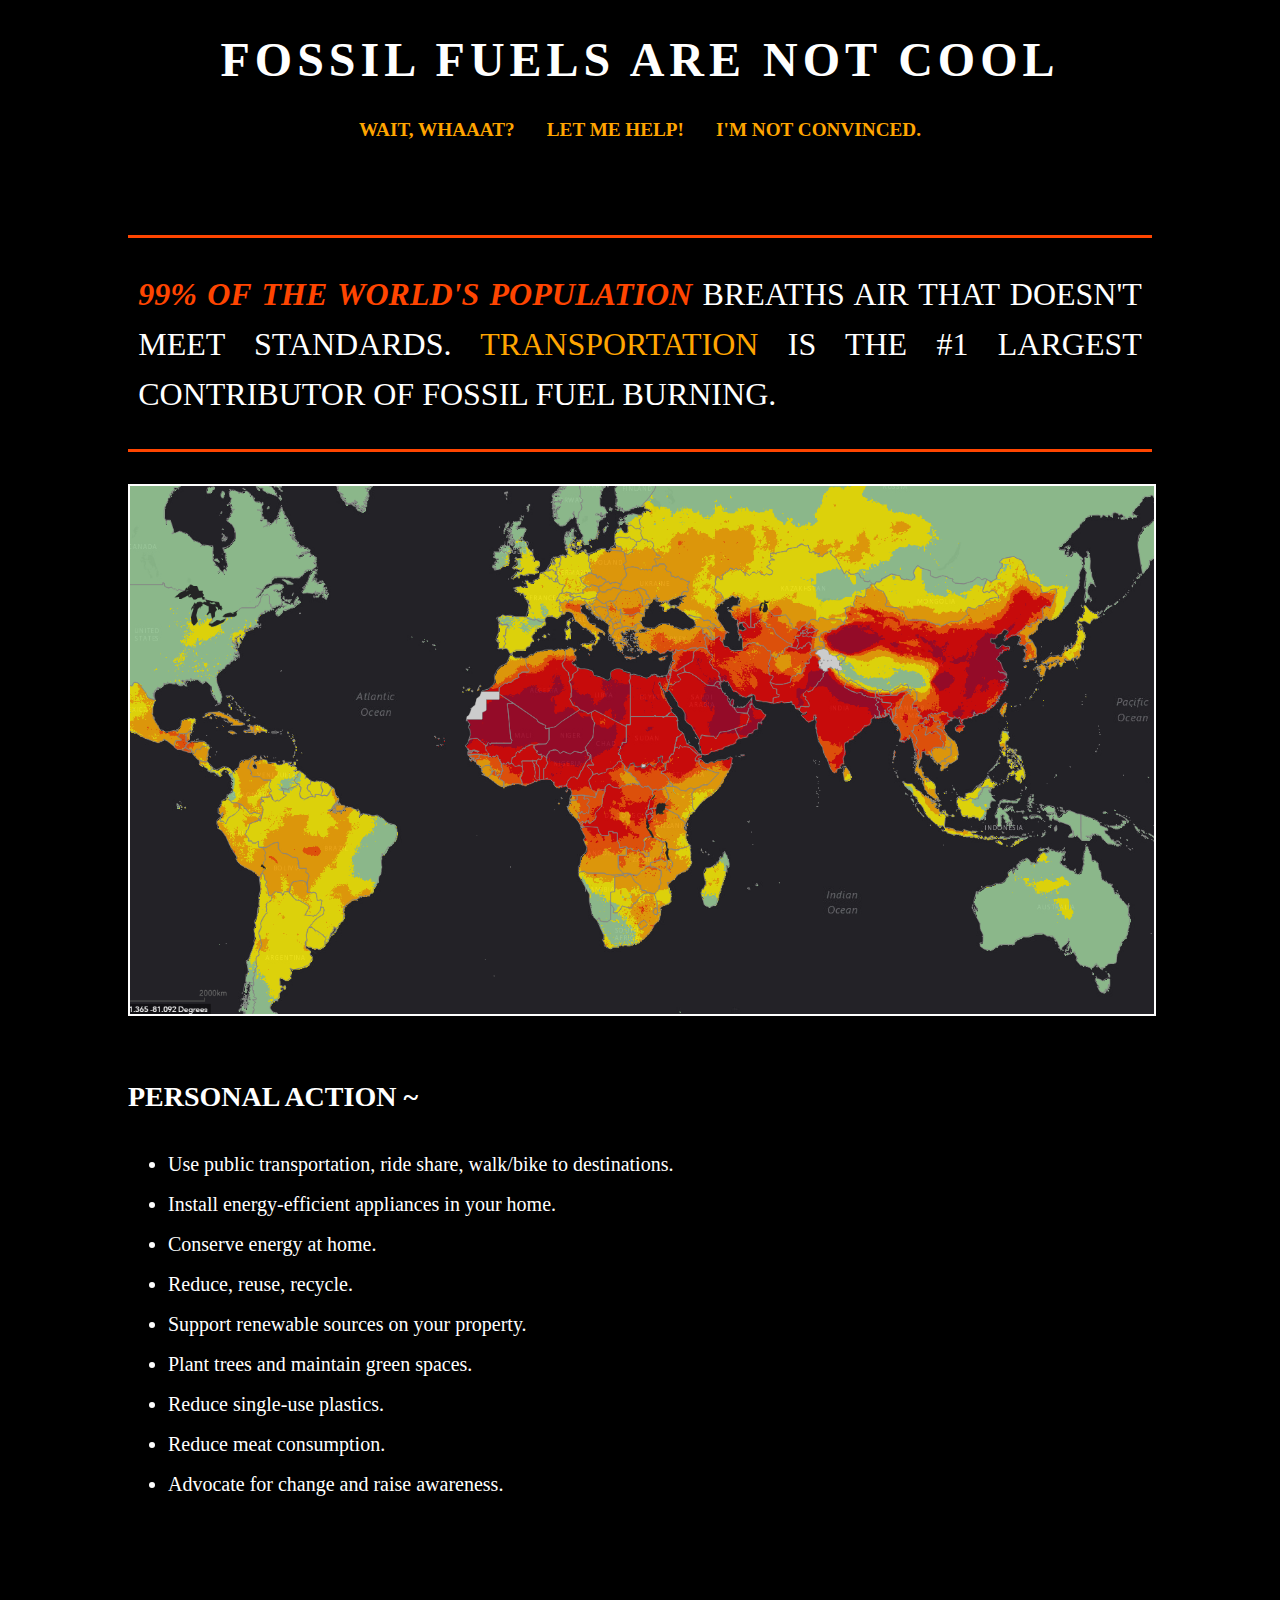
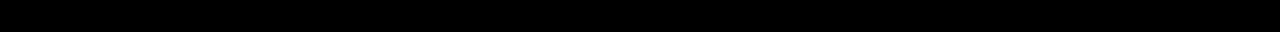
==== help.html @ 17f949c5 "added initial files" ====
<!DOCTYPE html>
<html>
<head>
	<meta charset="utf-8">
	<meta name="viewport" content="width=device-width, initial-scale=1">
	<title>Air Pollution Issue</title>
	<link rel="stylesheet" type="text/css" href="style.css">
</head>
<body>

	<!-- FIXED HEADER POSITION -->

	<div id="header">
		<h1>FOSSIL FUELS ARE NOT COOL</h1>
		<a id="navspace" href="index.html">WAIT, WHAAAT?</a>
		<a id="navspace" href="help.html">LET ME HELP!</a>
		<a id="navspace" href="sources.html">I'M NOT CONVINCED.</a>
	</div>

	<!-- fact -->

	<h3 id="fact1"><span id="spanfact4">99% OF THE WORLD'S POPULATION</span> BREATHS AIR THAT DOESN'T MEET STANDARDS. <span id="textoutline1">TRANSPORTATION</span> IS THE #1 LARGEST CONTRIBUTOR OF FOSSIL FUEL BURNING.</h3>


	<!-- what you can do -->

	<img src="pollution2.png">

	<h2>PERSONAL ACTION ~</h2>

		<ul>
			<li>Use public transportation, ride share, walk/bike to destinations.</li>
			<li>Install energy-efficient appliances in your home.</li>
			<li>Conserve energy at home.</li>
			<li>Reduce, reuse, recycle.</li>
			<li>Support renewable sources on your property.</li>
			<li>Plant trees and maintain green spaces.</li>
			<li>Reduce single-use plastics.</li>
			<li>Reduce meat consumption.</li>
			<li>Advocate for change and raise awareness.</li>
		</ul>



</body>
</html>
---- style.css ----
body {
	background-color: black;
	color: white;
	margin: 10%;
	margin-top: 235px;

}

/*title*/
h1{
	font-size: 300%;
	letter-spacing: 5px;
}

/*headers*/
h2{
	font-size: 175%;
	margin-top: 3%;
	margin-bottom: 3%;

}

/*subheader/facts*/
h3{
	font-weight: normal;

}

p{
	font-size: 125%;
	line-height: 40px;
	margin-bottom: 5%;
	display: block;
	text-align: justify;
	font-family: "Trebuchet MS";
}

ul{
	font-size: 125%;
	line-height: 40px;
	margin-bottom: 5%;
	display: block;
	text-align: justify;
	font-family: "Trebuchet MS";
}

/*links menu navigation*/
a {
	text-decoration: none;
	color: orange;
	font-weight: bold;
	font-size: 120%;
	font-family: "Trebuchet MS"
}

a:hover{
	color:white;
}

/*spacing for navigation buttons menu*/
#navspace{
	padding: 0.5%;
	margin: 0.6%;
}
img{
	border: 2px solid white;
	margin-bottom: 30px;
	width:100%;

}

#header {
	background-color: black;
	box-sizing: border-box;
	height: 20%;
	width: 100%;
	top: 0;
	left: 0;
	position: fixed;
	text-align: center;
	color: white;
	font-size: 100%;
}

/*front page fact*/
#fact1 {
	box-sizing: border-box;
	border-bottom: 3px solid orangered;
	border-top: 3px solid orangered;
	width: 100%;
	font-size: 200%;
	padding: 1%;
	padding-top: 3%;
	padding-bottom: 3%;
	line-height: 50px;
	text-align: justify;
}

/*"about the issue"*/
#info1 {


}

/*"future impact"*/
#info2 {
}

/*front page fact styling*/
#spanfact1 {
	font-family: "";
	font-weight: bolder;
	color: orangered;
	display: block;
	font-size: 140%;
	margin-bottom: 20px;
}
#spanfact2 {
	font-style: italic;
	font-weight: bold;
	color: orange;
	font-size: 100%;
	letter-spacing: 1px;
	text-align: right;
}

#spanfact3{
	display: inline;
}

#fact2{
	display: block;
	font-weight: bold;
	text-align: left;
	color: white;
}

#textoutline1{
	color: orange;
}

#textoutline2{
	color: orangered;
}

#spanfact4{
	font-style: italic;
	font-weight: bold;
	color: orangered;
}
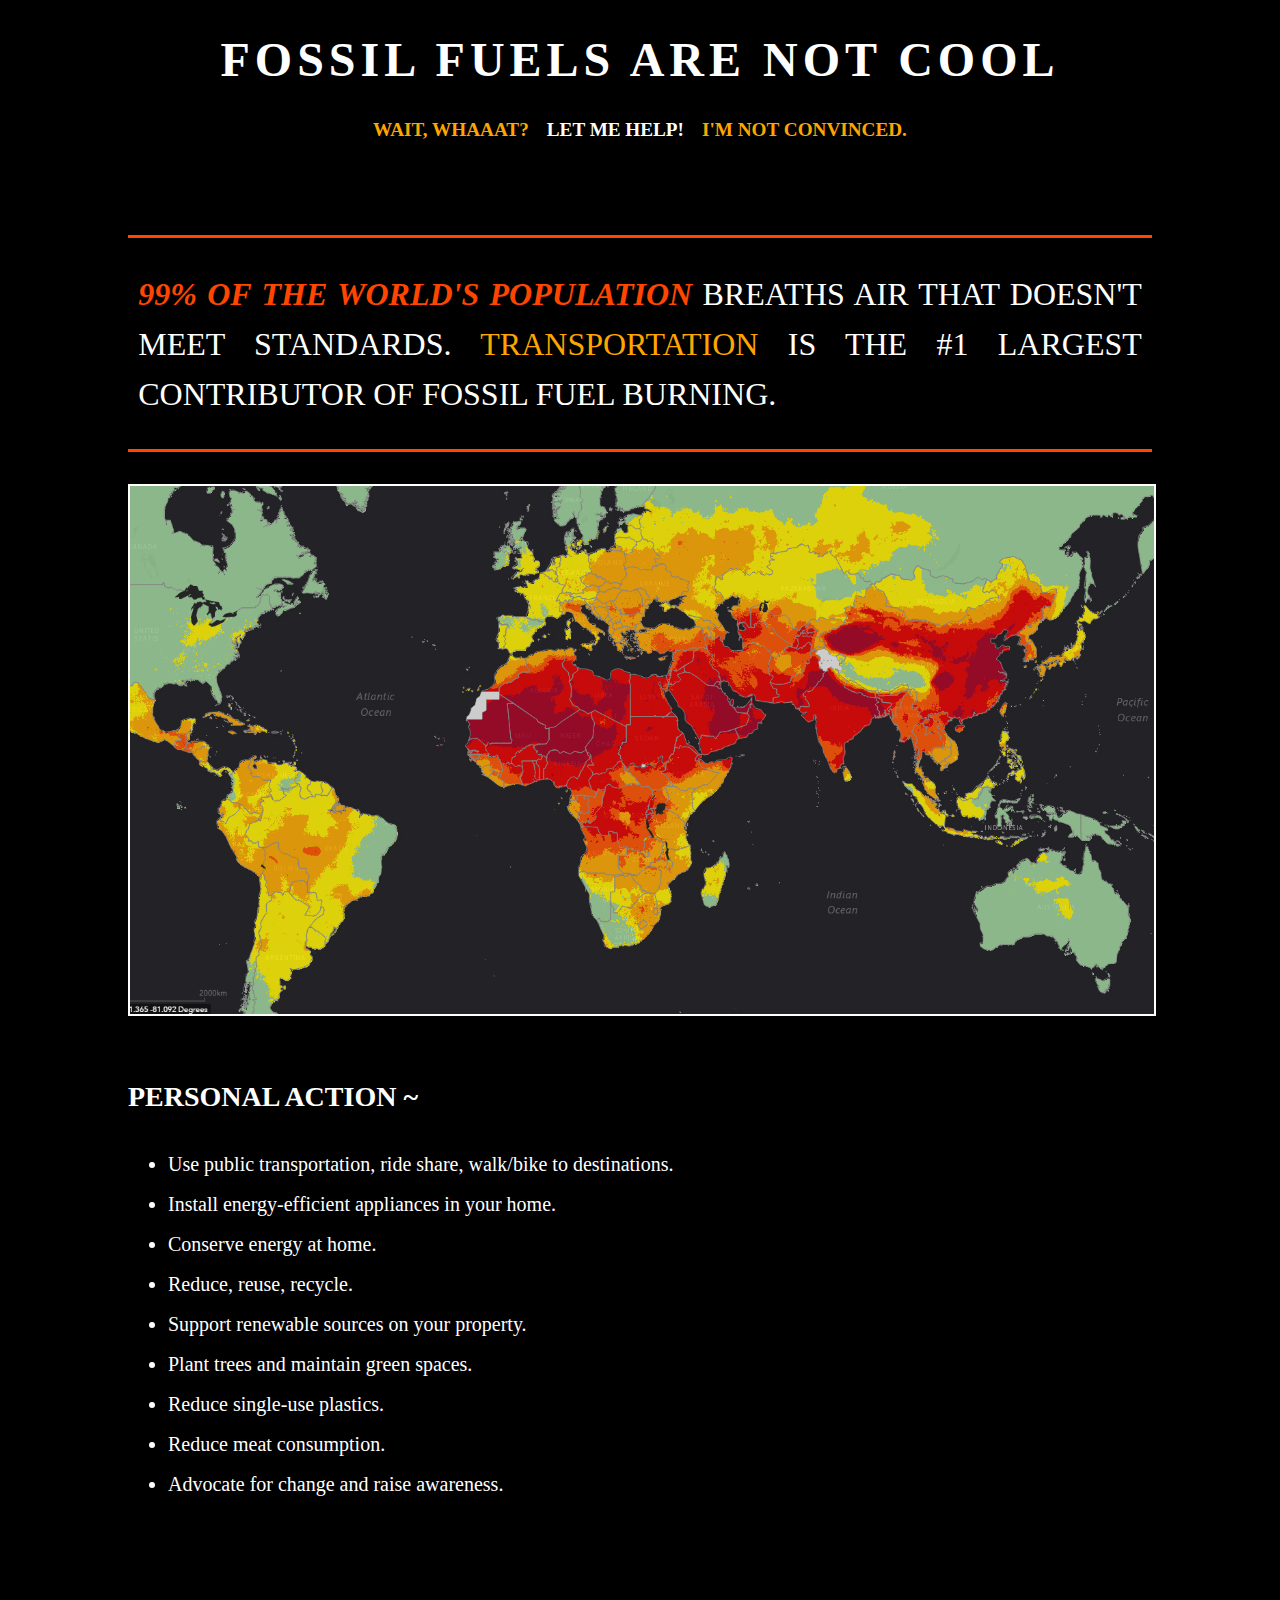
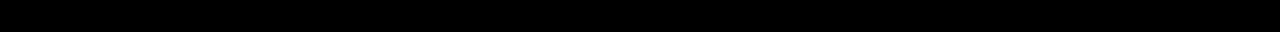
==== commit 26a6a857: "fixed mobile" ====
--- a/help.html
+++ b/help.html
@@ -13,7 +13,7 @@
 	<div id="header">
 		<h1>FOSSIL FUELS ARE NOT COOL</h1>
 		<a id="navspace" href="index.html">WAIT, WHAAAT?</a>
-		<a id="navspace" href="help.html">LET ME HELP!</a>
+		<a id="active" id="navspace" href="help.html">LET ME HELP!</a>
 		<a id="navspace" href="sources.html">I'M NOT CONVINCED.</a>
 	</div>
 
--- a/style.css
+++ b/style.css
@@ -1,3 +1,7 @@
+#active{
+	color: white;
+}
+
 body {
 	background-color: black;
 	color: white;
@@ -147,4 +151,26 @@
 	font-style: italic;
 	font-weight: bold;
 	color: orangered;
+}
+
+@media (max-width: 490px){
+	#header{
+		position: static;
+/*		height: 10vh;*/
+	display: flex;
+	flex-direction: column;
+	gap: 2vh;
+	font-size: 130%;
+	margin-bottom: 5vh;
+	}
+	#header h1{
+		font-size: 215%;
+	}
+	body{
+		margin-top: 1vh;
+		font-size: 70%;
+	}
+
+
+
 }